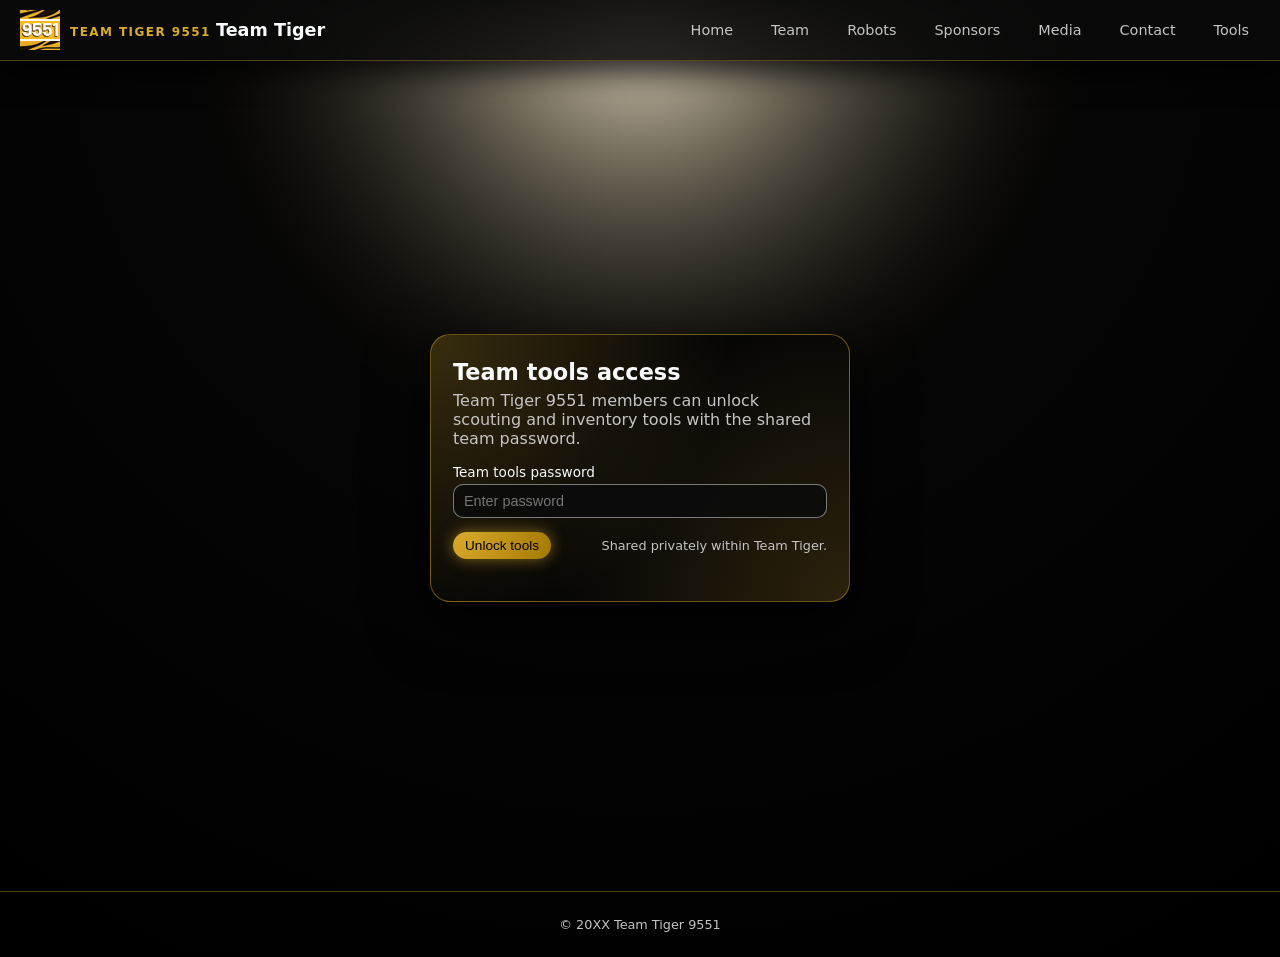
==== tools/index.html @ 22004bf0 "added logo and fixed up the login method" ====
<!doctype html>
<html lang="en">
<head>
  <meta charset="utf-8" />
  <title>Team Tools – Team Tiger 9551</title>
  <meta name="viewport" content="width=device-width, initial-scale=1" />
  <link rel="stylesheet" href="../assets/styles.css" />
</head>
<body>
<header class="site-header">
  <div class="brand">
    <img src="../assets/logo-team-tiger.png" alt="Team Tiger 9551 logo" class="team-logo" />
    <div class="brand-text">
      <span class="team-number">Team Tiger 9551</span>
      <span class="team-name">Team Tiger</span>
    </div>
  </div>
  <nav class="main-nav">
    <a href="../index.html">Home</a>
    <a href="../team/about.html">Team</a>
    <a href="../team/robots.html">Robots</a>
    <a href="../team/sponsors.html">Sponsors</a>
    <a href="../team/media.html">Media</a>
    <a href="../team/contact.html">Contact</a>
    <a href="index.html" class="active">Tools</a>
  </nav>
</header>

  <main>
    <section class="page-header">
      <h1>Team Tiger tools</h1>
      <p>Team Tiger 9551 members can access scouting and inventory tools from this dashboard.</p>
    </section>
    <section style="margin-bottom: 12px; display:flex; justify-content:flex-end;">
        <button class="btn small secondary" onclick="logoutTools()">Log out</button>
    </section>
    <section class="tools-grid">
      <article class="tools-card">
        <h2>Scouting portal</h2>
        <p>Open the match scouting web app to record and review robot performance during events.</p>
        <div class="tools-meta">
          <span>Offline‑first, syncs data when online.</span>
        </div>
        <a class="btn small" href="scouting/index.html">Open scouting</a>
      </article>

      <article class="tools-card">
        <h2>Inventory tracking</h2>
        <p>Manage Team Tiger’s parts, quantities, and locations in the shop.</p>
        <div class="tools-meta">
          <span>Backed by Google Sheets for easy updates.</span>
        </div>
        <a class="btn small" href="inventory/index.html">Open inventory</a>
      </article>

      <article class="tools-card">
        <h2>Admin panel</h2>
        <p>Adjust event settings and other configuration for mentors and student leaders.</p>
        <div class="tools-meta">
          <span>Admin password required.</span>
        </div>
        <a class="btn small secondary" href="admin.html">Open admin</a>
      </article>
    </section>
  </main>

  <footer class="site-footer">
    <p>© 2024 Team Tiger 9551</p>
  </footer>

    <script>
        // Require tools login
        if (localStorage.getItem('teamTigerToolsAccess') !== 'true') {
            window.location.href = 'login.html';
        }

        function logoutTools() {
            // Remove just the Team Tiger tools access flag
            localStorage.removeItem('teamTigerToolsAccess'); // or localStorage.clear() to wipe all keys[web:100][web:101][web:102]
            window.location.href = '../index.html'; // back to public home
        }
    </script>
</body>
</html>
---- assets/styles.css ----
:root {
  /* Team Tiger: black + gold */
  --bg: #050505;              /* deep black background */
  --bg-alt: #111111;          /* slightly lighter black */
  --card-bg: #141414;         /* card background */
  --accent: #DAAB2D;          /* main gold accent (luxury black & gold palette)[web:31] */
  --accent-soft: rgba(218,171,45,0.18);  /* soft gold glow */
  --text: #F9FAFB;            /* near‑white text */
  --muted: #C4C4C4;           /* muted gray */
  --border: #262626;          /* subtle border */
  --danger: #EF4444;          /* warning/red */
  --radius: 10px;
  --shadow-soft: 0 10px 25px rgba(0,0,0,0.6);
  --font-main: system-ui, -apple-system, BlinkMacSystemFont, "Segoe UI", sans-serif;
}

*,
*::before,
*::after {
  box-sizing: border-box;
}

html, body {
  margin: 0;
  padding: 0;
  background:
    radial-gradient(circle at top, rgba(218,171,45,0.12) 0, #050505 40%, #000000 100%);
  color: var(--text);
  font-family: var(--font-main);
}

body {
  min-height: 100vh;
  display: flex;
  flex-direction: column;
}

a {
  color: var(--accent);
  text-decoration: none;
}

a:hover {
  text-decoration: underline;
}

/* Header & nav */

.site-header {
  position: sticky;
  top: 0;
  z-index: 50;
  backdrop-filter: blur(14px);
  background: linear-gradient(to bottom, rgba(10,10,10,0.95), rgba(10,10,10,0.85));
  border-bottom: 1px solid rgba(218,171,45,0.35);
  box-shadow: 0 12px 30px rgba(0,0,0,0.8);
  padding: 10px 20px;
  display: flex;            
  align-items: center;           
  justify-content: space-between; 
}

.brand {
  display: flex;
  align-items: center;  
  gap: 10px;            
}

.team-number {
  font-weight: 800;
  letter-spacing: 0.12em;
  text-transform: uppercase;
  font-size: 0.75rem;
  color: var(--accent);
}

.logo-wrap {
  display: flex;
  align-items: center;
  justify-content: center;
}

.team-logo {
  height: 40px;
  width: auto;
  object-fit: contain;
}

.team-name {
  font-weight: 600;
  font-size: 1.1rem;
}

.main-nav {
  display: flex;
  align-items: center;
  gap: 16px;
}

.main-nav a {
  padding: 6px 10px;
  border-radius: 999px;
  font-size: 0.9rem;
  color: var(--muted);
  border: 1px solid transparent;
}

.main-nav a:hover {
  border-color: rgba(196,196,196,0.5);
  color: var(--text);
}

.main-nav a.active {
  background: radial-gradient(circle at top left, #DAAB2D, #A57A03);
  color: black;
  border-color: transparent;
  box-shadow: 0 0 20px rgba(218,171,45,0.65);
}

/* Dropdown */

.nav-dropdown {
  position: relative;
}

.nav-dropdown button {
  background: rgba(5,5,5,0.95);
  color: var(--muted);
  border-radius: 999px;
  border: 1px solid rgba(196,196,196,0.5);
  padding: 6px 10px;
  font-size: 0.85rem;
  cursor: pointer;
}

.nav-dropdown button:hover {
  color: var(--text);
}

.nav-dropdown-menu {
  display: none;
  position: absolute;
  right: 0;
  top: calc(100% + 4px);
  background: radial-gradient(circle at top, #050505, #000000);
  border-radius: 12px;
  box-shadow: 0 18px 45px rgba(0,0,0,0.9);
  border: 1px solid rgba(218,171,45,0.35);
  padding: 6px;
  min-width: 160px;
}

.nav-dropdown:hover .nav-dropdown-menu {
  display: flex;
  flex-direction: column;
}

.nav-dropdown-menu a {
  padding: 8px 10px;
  border-radius: 8px;
  color: var(--muted);
}

.nav-dropdown-menu a:hover {
  background: rgba(15,15,15,0.95);
  color: var(--text);
}

/* Layout */

main {
  flex: 1;
  padding: 24px 20px 40px;
  max-width: 1100px;
  margin: 0 auto;
}

/* Hero */

.hero {
  border-radius: 24px;
  background:
    radial-gradient(circle at top left, rgba(218,171,45,0.25), transparent 60%),
    radial-gradient(circle at bottom right, rgba(218,171,45,0.2), transparent 60%),
    linear-gradient(135deg, #050505, #050505);
  border: 1px solid rgba(218,171,45,0.45);
  box-shadow: 0 20px 60px rgba(0,0,0,0.9);
  padding: 28px 24px;
  margin-bottom: 24px;
}

.hero-content h1 {
  font-size: 2rem;
  margin: 0 0 8px;
}

.hero-content p {
  margin: 0 0 18px;
  color: var(--muted);
}

.hero-actions {
  display: flex;
  flex-wrap: wrap;
  gap: 10px;
}

/* Cards / grid */

.home-grid,
.page-grid {
  display: grid;
  grid-template-columns: repeat(auto-fit, minmax(260px, 1fr));
  gap: 16px;
}

.card {
  background: radial-gradient(circle at top, rgba(10,10,10,0.92), rgba(10,10,10,1));
  border-radius: 18px;
  padding: 16px 16px 18px;
  border: 1px solid rgba(218,171,45,0.3);
  box-shadow: 0 14px 30px rgba(0,0,0,0.8);
}

.card h2 {
  margin-top: 0;
  margin-bottom: 8px;
}

.card p {
  margin-top: 0;
  color: var(--muted);
}

/* Buttons */

.btn {
  display: inline-flex;
  align-items: center;
  justify-content: center;
  border-radius: 999px;
  padding: 8px 16px;
  background: radial-gradient(circle at top left, #DAAB2D, #A57A03);
  color: black;
  font-size: 0.9rem;
  border: none;
  cursor: pointer;
  box-shadow: 0 0 15px rgba(218,171,45,0.55);
}

.btn:hover {
  text-decoration: none;
  filter: brightness(1.05);
}

.btn.secondary {
  background: transparent;
  border: 1px solid rgba(218,171,45,0.6);
  box-shadow: none;
  color: var(--muted);
}

.btn.small {
  padding: 6px 12px;
  font-size: 0.85rem;
}

/* Links */

.link {
  font-size: 0.9rem;
}

/* Generic page */

.page-header {
  margin-bottom: 18px;
}

.page-header h1 {
  margin: 0 0 6px;
}

.page-header p {
  margin: 0;
  color: var(--muted);
}

/* Tools dashboard */

.tools-grid {
  display: grid;
  grid-template-columns: repeat(auto-fit, minmax(260px, 1fr));
  gap: 16px;
  margin-top: 12px;
}

.tools-card {
  padding: 18px 18px 20px;
  border-radius: 20px;
  border: 1px solid rgba(218,171,45,0.4);
  background:
    radial-gradient(circle at top left, rgba(218,171,45,0.26), transparent 65%),
    radial-gradient(circle at bottom right, rgba(218,171,45,0.2), transparent 65%),
    linear-gradient(135deg, rgba(5,5,5,0.96), rgba(5,5,5,0.99));
  box-shadow: 0 20px 55px rgba(0,0,0,0.85);
  backdrop-filter: blur(18px);
  display: flex;
  flex-direction: column;
  gap: 10px;
}

.tools-card h2 {
  margin: 0;
  font-size: 1.1rem;
}

.tools-card p {
  margin: 0;
  color: var(--muted);
}

.tools-meta {
  font-size: 0.8rem;
  color: var(--muted);
}

.tools-card .btn {
  margin-top: 4px;
  align-self: flex-start;
}

/* Login page layout */

.login-page {
  min-height: calc(100vh - 70px); /* header + footer space */
  display: flex;
  align-items: center;
  justify-content: center;
}

.login-card {
  max-width: 420px;
  width: 100%;
  padding: 24px 22px 26px;
  border-radius: 20px;
  border: 1px solid rgba(218,171,45,0.45);
  background:
    radial-gradient(circle at top left, rgba(218,171,45,0.24), transparent 60%),
    radial-gradient(circle at bottom right, rgba(218,171,45,0.18), transparent 60%),
    linear-gradient(135deg, rgba(5,5,5,0.95), rgba(5,5,5,0.98));
  box-shadow: 0 22px 60px rgba(0,0,0,0.85);
  backdrop-filter: blur(18px);
}

.login-card h1 {
  margin: 0 0 6px;
  font-size: 1.4rem;
}

.login-card p {
  margin: 0 0 16px;
  color: var(--muted);
}

.login-form-group {
  margin-bottom: 14px;
}

.login-form-group label {
  font-size: 0.85rem;
  display: block;
  margin-bottom: 4px;
}

.login-input {
  width: 100%;
  padding: 8px 10px;
  border-radius: 10px;
  border: 1px solid rgba(196,196,196,0.6);
  background: rgba(12,12,12,0.95);
  color: var(--text);
  font-size: 0.9rem;
}

.login-input:focus {
  outline: none;
  border-color: var(--accent);
  box-shadow: 0 0 0 1px rgba(218,171,45,0.7);
}

.login-actions {
  display: flex;
  align-items: center;
  justify-content: space-between;
  margin-top: 10px;
}

.login-meta {
  font-size: 0.8rem;
  color: var(--muted);
}

/* Tables */

.table-wrapper {
  overflow-x: auto;
  border-radius: 14px;
  border: 1px solid rgba(218,171,45,0.35);
  background: rgba(8,8,8,0.95);
  box-shadow: 0 16px 35px rgba(0,0,0,0.9);
}

table {
  width: 100%;
  border-collapse: collapse;
  font-size: 0.85rem;
}

thead {
  background: linear-gradient(to right, rgba(15,15,15,0.95), rgba(0,0,0,1));
}

th, td {
  padding: 8px 10px;
  text-align: left;
  white-space: nowrap;
}

tbody tr:nth-child(even) {
  background: rgba(12,12,12,0.95);
}

tbody tr:nth-child(odd) {
  background: rgba(6,6,6,0.9);
}

tbody tr:hover {
  background: rgba(218,171,45,0.16);
}

/* Footer */

.site-footer {
  border-top: 1px solid rgba(218,171,45,0.35);
  padding: 12px 20px;
  text-align: center;
  font-size: 0.8rem;
  color: var(--muted);
}

/* Contact form basic */

form {
  display: grid;
  gap: 10px;
  max-width: 480px;
}

label {
  font-size: 0.9rem;
}

input[type="text"],
input[type="email"],
textarea {
  width: 100%;
  padding: 8px 10px;
  border-radius: 8px;
  border: 1px solid rgba(196,196,196,0.6);
  background: rgba(10,10,10,0.95);
  color: var(--text);
}

textarea {
  min-height: 120px;
}

/* Responsive tweaks */

@media (max-width: 640px) {
  .site-header {
    flex-direction: column;
    align-items: flex-start;
    gap: 6px;
  }

  main {
    padding: 18px 12px 28px;
  }

  .hero {
    padding: 20px 16px;
  }

  .main-nav {
    flex-wrap: wrap;
    gap: 8px;
  }
  
  .team-logo {
    height: 32px;  /* smaller logo on mobile */
  }
}
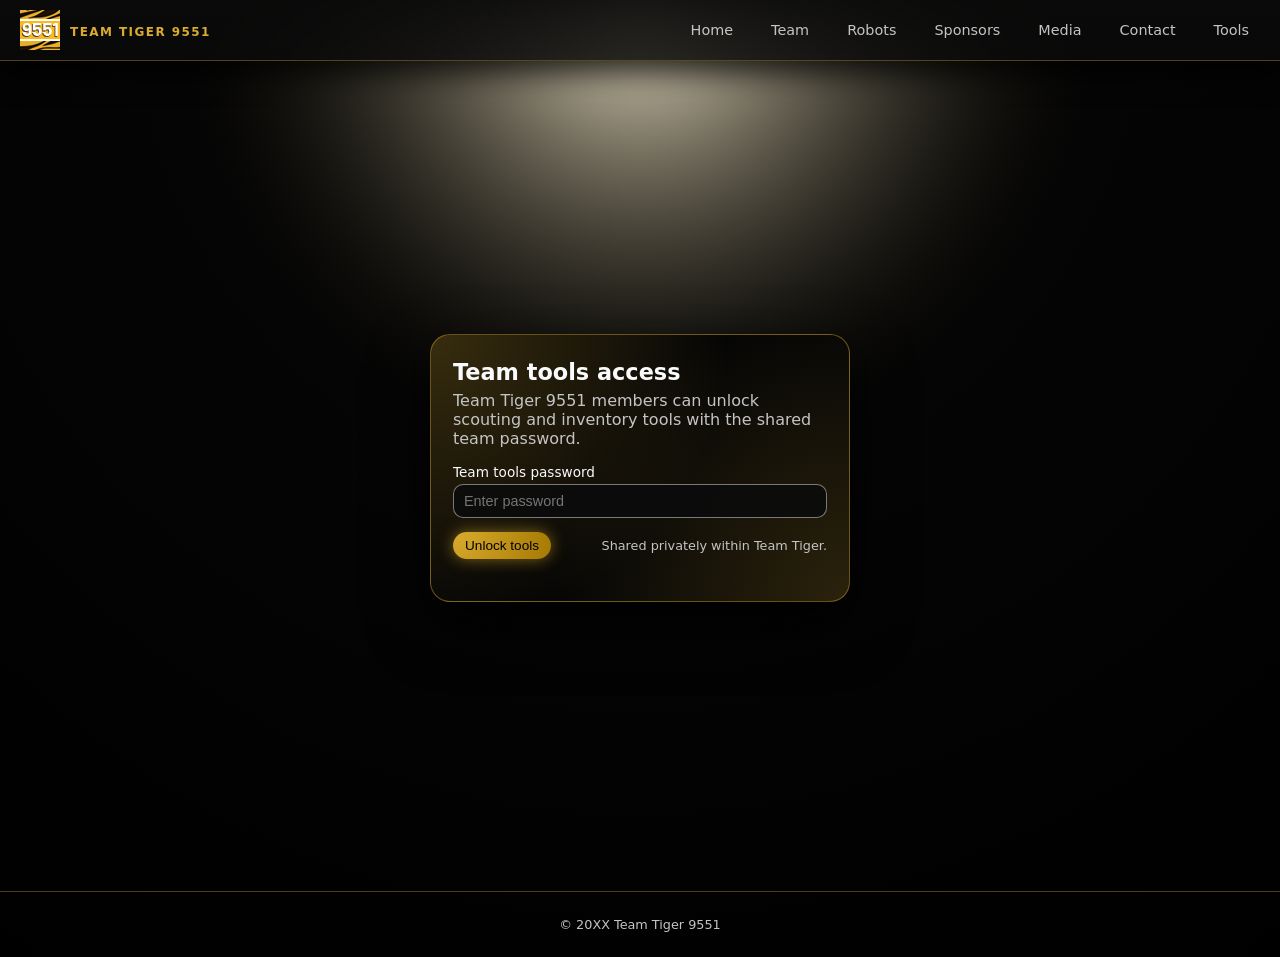
==== commit b2efd49f: "removed the second title from all pages" ====
--- a/tools/index.html
+++ b/tools/index.html
@@ -12,7 +12,6 @@
     <img src="../assets/logo-team-tiger.png" alt="Team Tiger 9551 logo" class="team-logo" />
     <div class="brand-text">
       <span class="team-number">Team Tiger 9551</span>
-      <span class="team-name">Team Tiger</span>
     </div>
   </div>
   <nav class="main-nav">
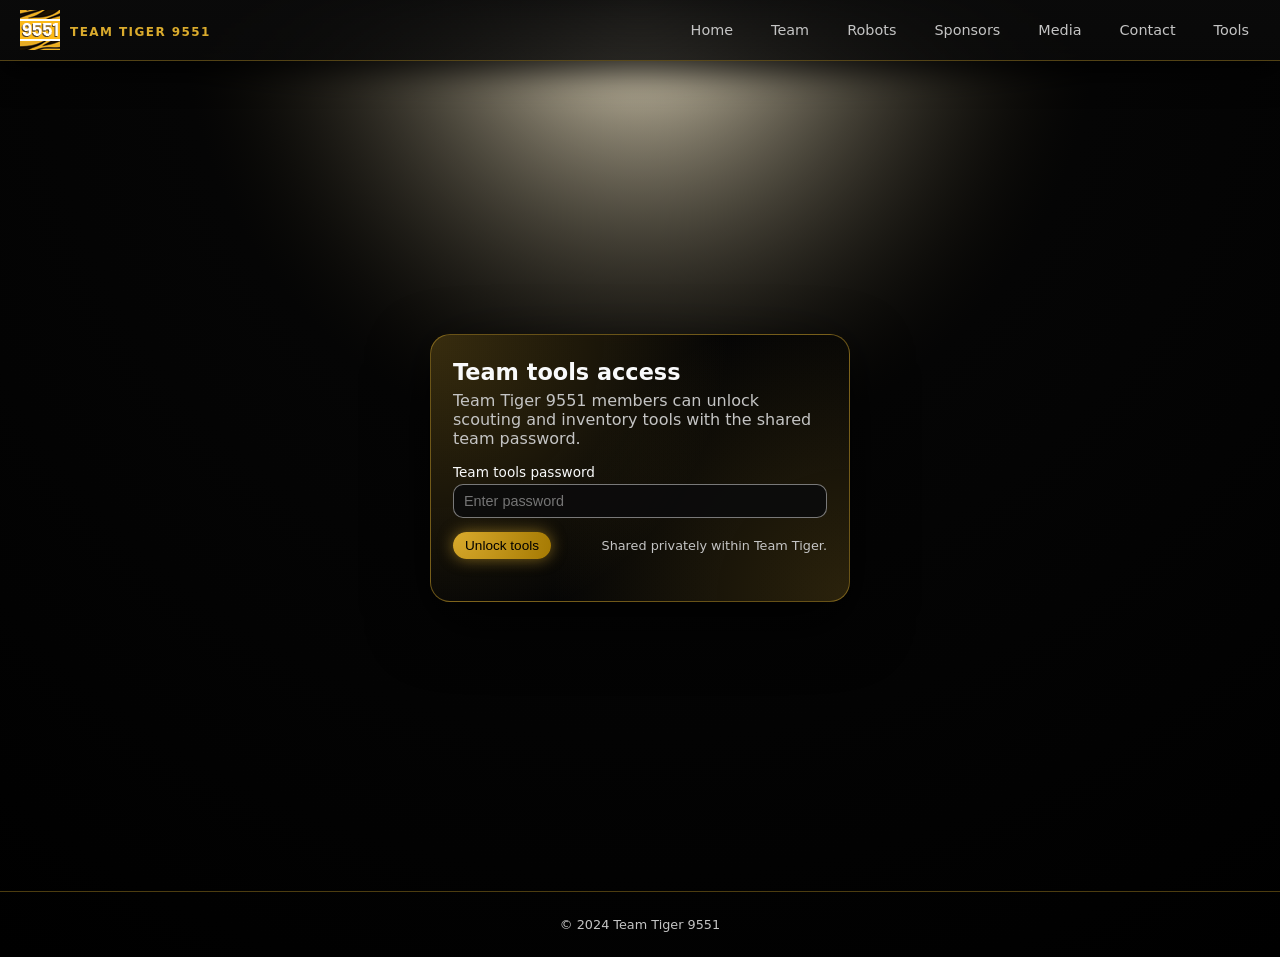
==== commit 98a3d8cd: "added a navigation bar for tools to move around more easily" ====
--- a/tools/index.html
+++ b/tools/index.html
@@ -7,23 +7,23 @@
   <link rel="stylesheet" href="../assets/styles.css" />
 </head>
 <body>
-<header class="site-header">
-  <div class="brand">
-    <img src="../assets/logo-team-tiger.png" alt="Team Tiger 9551 logo" class="team-logo" />
-    <div class="brand-text">
-      <span class="team-number">Team Tiger 9551</span>
+  <header class="site-header">
+    <div class="brand">
+      <img src="../assets/logo-team-tiger.png" alt="Team Tiger 9551 logo" class="team-logo" />
+      <div class="brand-text">
+        <span class="team-number">Team Tiger 9551</span>
+      </div>
     </div>
-  </div>
-  <nav class="main-nav">
-    <a href="../index.html">Home</a>
-    <a href="../team/about.html">Team</a>
-    <a href="../team/robots.html">Robots</a>
-    <a href="../team/sponsors.html">Sponsors</a>
-    <a href="../team/media.html">Media</a>
-    <a href="../team/contact.html">Contact</a>
-    <a href="index.html" class="active">Tools</a>
-  </nav>
-</header>
+    <nav class="main-nav">
+      <a href="../index.html">Home</a>
+      <a href="../team/about.html">Team</a>
+      <a href="../team/robots.html">Robots</a>
+      <a href="../team/sponsors.html">Sponsors</a>
+      <a href="../team/media.html">Media</a>
+      <a href="../team/contact.html">Contact</a>
+      <a href="index.html" class="active">Tools</a>
+    </nav>
+  </header>
 
   <main>
     <section class="page-header">
@@ -40,7 +40,7 @@
         <div class="tools-meta">
           <span>Offline‑first, syncs data when online.</span>
         </div>
-        <a class="btn small" href="scouting/index.html">Open scouting</a>
+        <a class="btn small" href="scouting/view.html">Open scouting</a>
       </article>
 
       <article class="tools-card">
--- a/assets/styles.css
+++ b/assets/styles.css
@@ -476,6 +476,24 @@
   min-height: 120px;
 }
 
+/* Inventory */
+
+.inventory-image {
+  height: 40px;
+  width: auto;
+  border-radius: 6px;
+  object-fit: contain;
+}
+
+.inventory-qty-low {
+  color: #ff6961; /* soft red */
+  font-weight: 600;
+}
+
+.inventory-qty-ok {
+  color: var(--text);
+}
+
 /* Responsive tweaks */
 
 @media (max-width: 640px) {
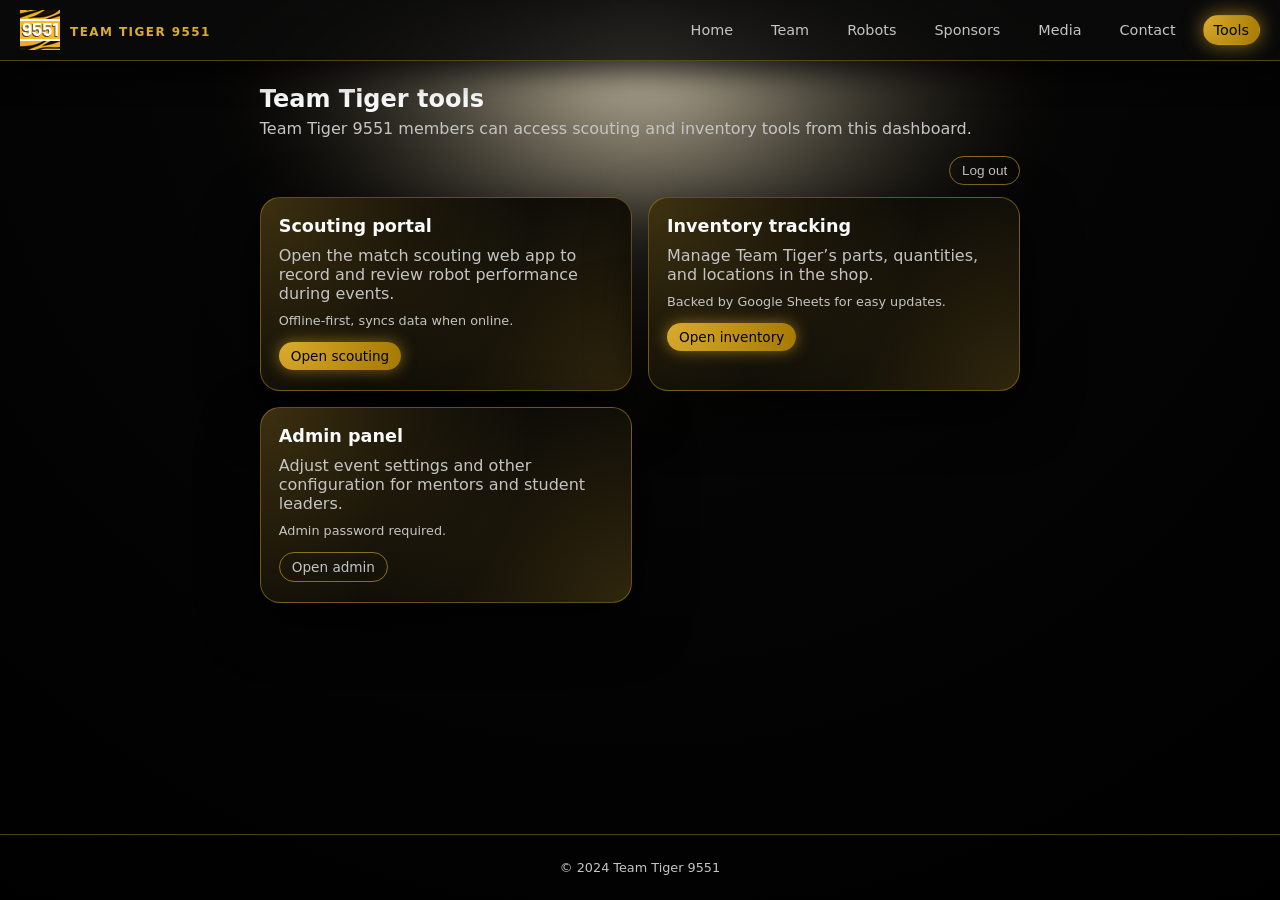
==== commit 9efc657e: "added a centralized scouting backend URL" ====
--- a/tools/index.html
+++ b/tools/index.html
@@ -67,7 +67,7 @@
     <p>© 2024 Team Tiger 9551</p>
   </footer>
 
-    <script>
+    <script src="config.js">
         // Require tools login
         if (localStorage.getItem('teamTigerToolsAccess') !== 'true') {
             window.location.href = 'login.html';
--- a/assets/styles.css
+++ b/assets/styles.css
@@ -476,6 +476,53 @@
   min-height: 120px;
 }
 
+/* Tools Nav Bar */
+
+.tools-nav {
+  position: sticky; /* or fixed if you prefer */
+  top: 0;
+  z-index: 100;
+  display: flex;
+  justify-content: space-between;
+  align-items: center;
+  padding: 8px 16px;
+  background-color: #111827; /* dark gray/near black */
+  color: #f9fafb; /* light text */
+  border-bottom: 1px solid #1f2937;
+}
+
+.tools-nav-left {
+  display: flex;
+  align-items: center;
+  gap: 8px;
+}
+
+.tools-nav-title {
+  font-size: 15px;
+  font-weight: 600;
+}
+
+.tools-nav-links {
+  display: flex;
+  flex-wrap: wrap;
+  gap: 8px;
+}
+
+.tools-nav-link {
+  font-size: 14px;
+  color: #e5e7eb;
+  text-decoration: none;
+  padding: 4px 10px;
+  border-radius: 6px;
+  border: 1px solid transparent;
+}
+
+.tools-nav-link:hover {
+  background-color: #1f2937;
+  border-color: #374151;
+  color: #ffffff;
+}
+
 /* Inventory */
 
 .inventory-image {
@@ -494,6 +541,44 @@
   color: var(--text);
 }
 
+/* Scouting Page */
+
+.counter-row {
+  display: flex;
+  align-items: center;
+  justify-content: center;
+  gap: 6px;
+  margin-top: 4px;
+}
+
+.counter-btn {
+  padding: 4px 8px;
+  border-radius: 999px;
+  border: 1px solid rgba(218,171,45,0.6);
+  background: transparent;
+  color: var(--accent);
+  font-size: 0.8rem;
+  cursor: pointer;
+  min-width: 40px;
+  text-align: center;
+}
+
+.counter-btn:hover {
+  background: rgba(218,171,45,0.16);
+  color: var(--text);
+}
+
+.counter-input {
+  width: 56px;
+  text-align: center;
+  padding: 4px 6px;
+  font-size: 1rem;
+  font-weight: 600;
+  background: rgba(12,12,12,0.95);
+  border: 1px solid rgba(218,171,45,0.6);
+  color: var(--text);
+}
+
 /* Responsive tweaks */
 
 @media (max-width: 640px) {
@@ -501,22 +586,55 @@
     flex-direction: column;
     align-items: flex-start;
     gap: 6px;
-  }
-
-  main {
-    padding: 18px 12px 28px;
-  }
-
-  .hero {
-    padding: 20px 16px;
+    padding: 8px 12px; /* less padding */
+  }
+
+  .brand {
+    gap: 6px;
+  }
+
+  .team-logo {
+    height: 28px; /* smaller logo */
+  }
+
+  .team-number {
+    font-size: 0.7rem;
   }
 
   .main-nav {
     flex-wrap: wrap;
-    gap: 8px;
-  }
-  
-  .team-logo {
-    height: 32px;  /* smaller logo on mobile */
+    gap: 6px;
+    font-size: 0.8rem;
+  }
+
+  .main-nav a {
+    padding: 4px 8px;
+  }
+
+  .tools-nav {
+    padding: 6px 12px;
+  }
+
+  .tools-nav-title {
+    font-size: 13px;
+  }
+
+  .tools-nav-links {
+    display: none;
+  }
+
+  .tools-nav-link {
+    font-size: 12px;
+    padding: 3px 8px;
+  }
+
+  .tools-nav::after {
+    content: "Tools Menu";
+    font-size: 12px;
+    color: var(--muted);
+  }
+
+  main {
+    padding: 16px 12px 24px;
   }
 }
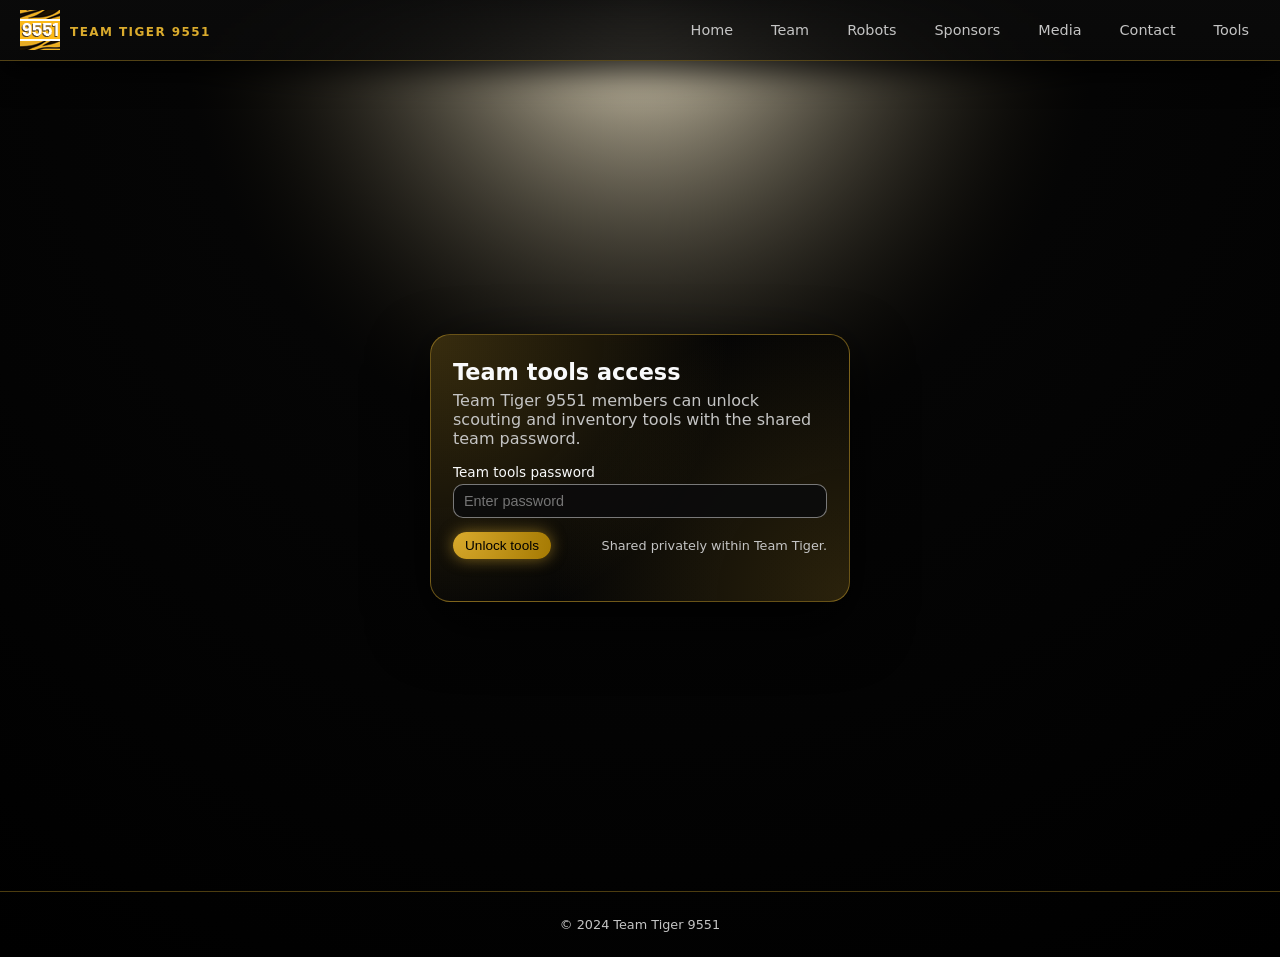
==== commit 7f1acb7f: "fixed the script error" ====
--- a/tools/index.html
+++ b/tools/index.html
@@ -67,7 +67,8 @@
     <p>© 2024 Team Tiger 9551</p>
   </footer>
 
-    <script src="config.js">
+    <script src="config.js"></script>
+    <script>
         // Require tools login
         if (localStorage.getItem('teamTigerToolsAccess') !== 'true') {
             window.location.href = 'login.html';
